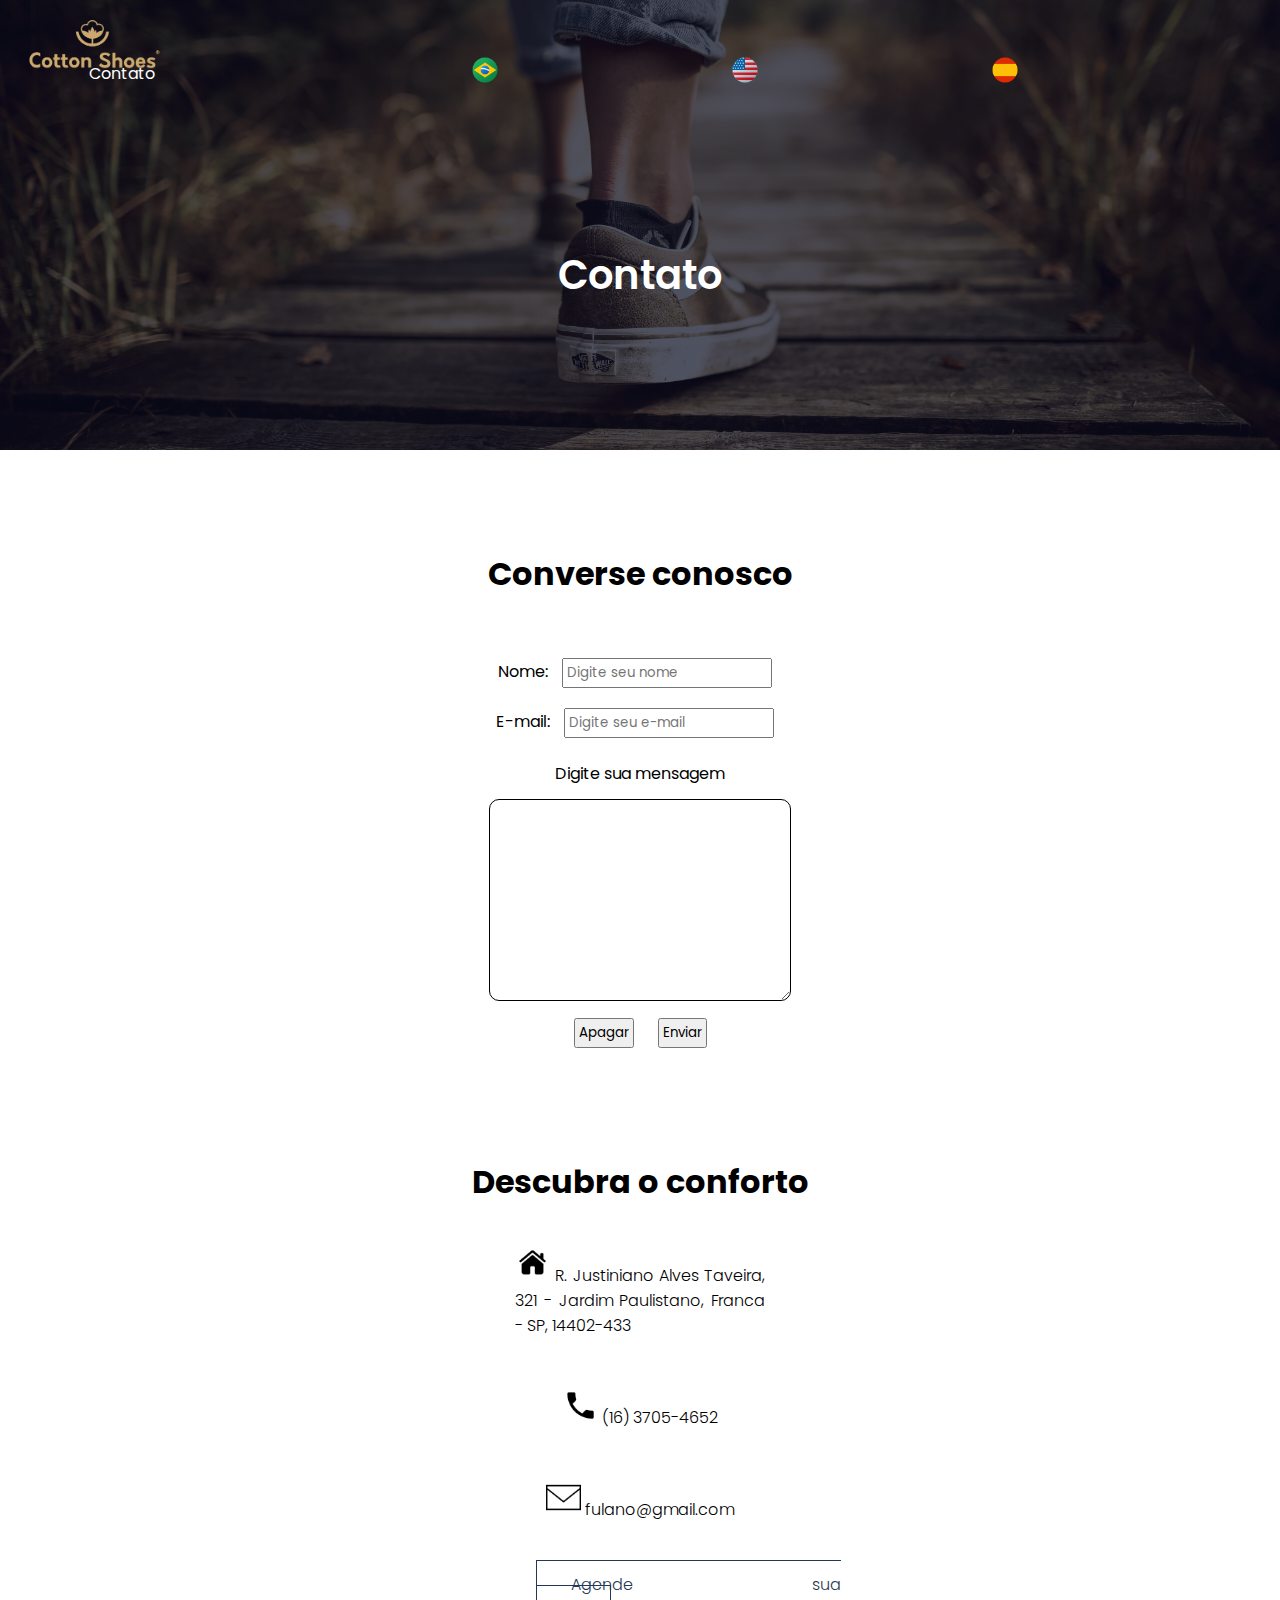
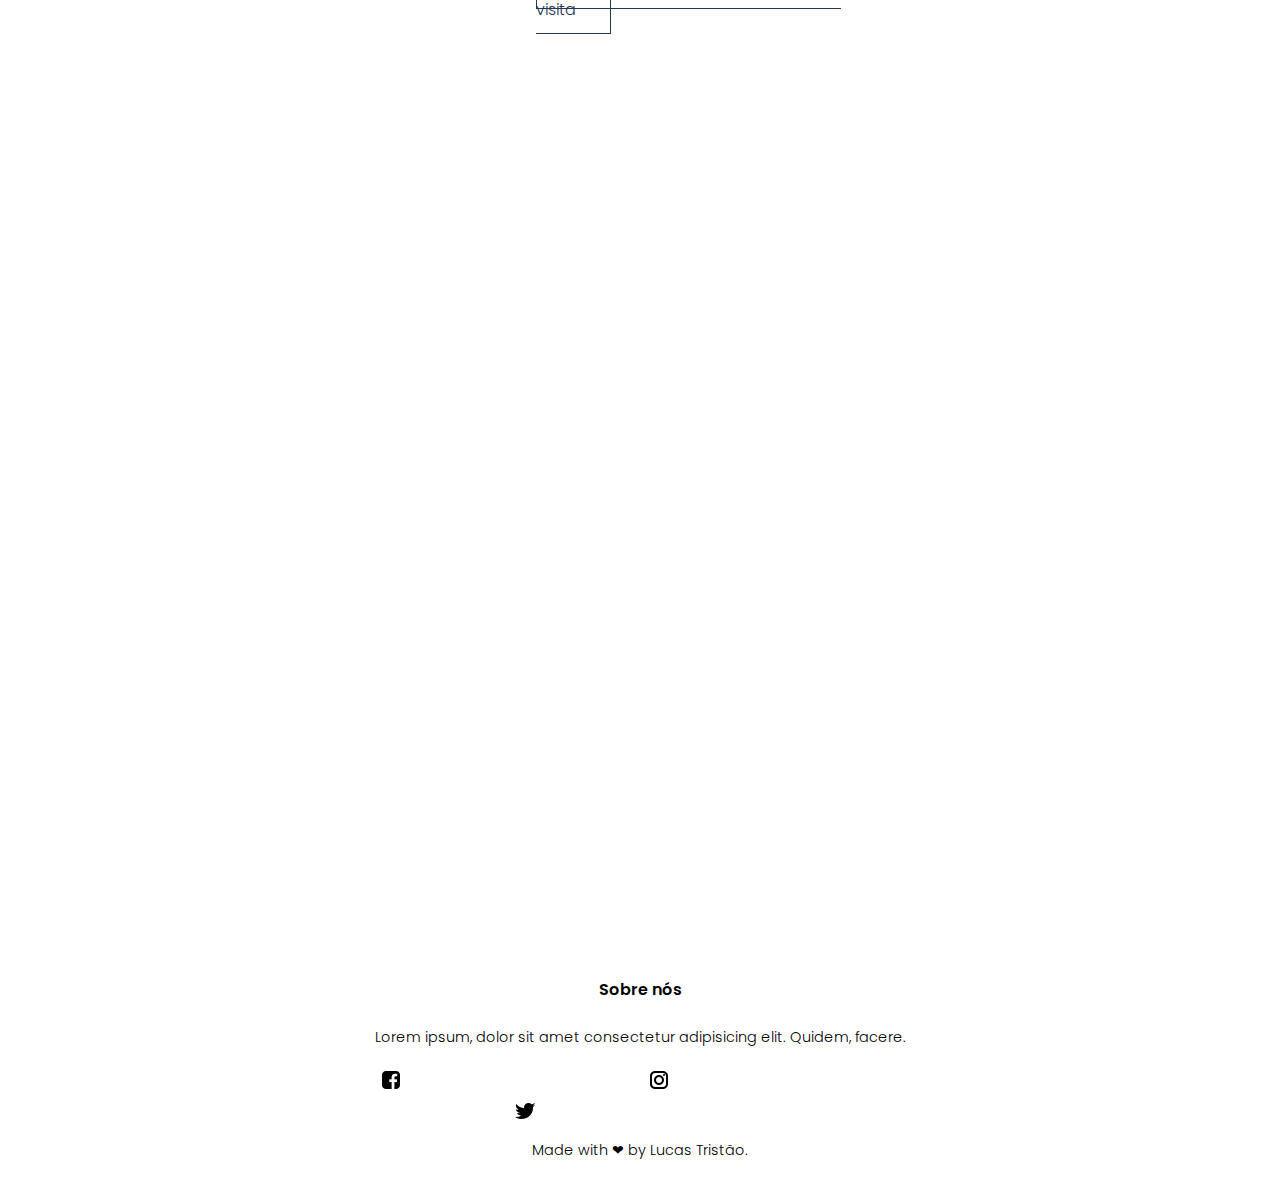
==== contato.html @ f783f7a6 "Cotton-Shoes" ====
<!DOCTYPE html>
<html lang="pt-br">
<head>
    <meta charset="UTF-8">
    <meta http-equiv="X-UA-Compatible" content="IE=edge">
    <meta name="viewport" content="width=device-width, initial-scale=1.0">
    <link rel="shortcut icon" href="imagens/icons8-direitos-autorais-16.png" type="image/x-icon">
    <link rel="stylesheet" href="style.css">
    <link rel="stylesheet" href="stylesobre.css">
    <link rel="stylesheet" href="stylecontato.css">
    <title>Cotton Shoes | Permita-se</title>
</head>
<body>
    <header id="#inicio">
        <section class="header">
            <a href="#"><img class="logo" src="imagens/logo.png" alt="Cotton Shoes"></a>
            <nav>
                <div class="navlinks">
                    <a href="indexpt.html">Início</a>
                    <a href="sobre.html">Sobre</a>
                    <a href="#">Produtos</a>
                    <a href="contato.html">Contato</a>
                    <div id="idiomas">
                        <a href=""><img class="iconesheader" src="imagens/icons8-brazil-48.png" alt="Portuguese"></a>
                        <a href=""><img class="iconesheader" src="imagens/icons8-usa-48.png" alt="English"></a>
                        <a href=""><img class="iconesheader" src="imagens/icons8-spain-48.png" alt="Spanish"></a>
                    </div>
                </div>
                <img class="icons1" src="imagens/icons8-menu-arredondado-32.png" alt="Menu" onclick="showmenu()">
                <div class="navlinkscelular" id="navlinkscelular">
                    <img class="icons" src="imagens/icons8-fechar-janela-32.png" alt="Fechar" onclick="hidemenu()">
                    <a href="indexpt.html">Início</a>
                    <a href="sobre.html">Sobre</a>
                    <a href="#">Produtos</a>
                    <a href="contato.html">Contato</a>
                    <div id="idiomas">
                        <a href=""><img class="iconesheader" src="imagens/icons8-brazil-48.png" alt="Portuguese"></a>
                        <a href=""><img class="iconesheader" src="imagens/icons8-usa-48.png" alt="English"></a>
                        <a href=""><img class="iconesheader" src="imagens/icons8-spain-48.png" alt="Spanish"></a>
                    </div>
                </div>
            </nav>
            <div class="texto">
                <h1>Contato</h1>
            </div>
        </section>
    </header>
        <h1>Converse conosco</h1>
        <form action="mailto:nome@gmail.com" method="post" autocomplete="on" enctype="text/plain">
            <label for="nome">Nome: </label>
                <input type="text" name="nome" id="nome" required size="15" placeholder="Digite seu nome" autocomplete="username"><br>
            <label for="email">E-mail: </label>
                <input type="text" name="email" id="email" required size="15" minlength="5" maxlength="20" placeholder="Digite seu e-mail" autocomplete="email"><br>
            <legend>Digite sua mensagem</legend>
            <textarea name="" id="" cols="20" rows="10" required></textarea><br>
            <input type="reset" value="Apagar">
            <input type="submit" value="Enviar">
        </form>
        <h1>Descubra o conforto</h1>
        <div class="meutexto">
            <div class="flex">
                <p><img src="imagens/icons8-página-inicial-48.png" alt="Endereço"> R. Justiniano Alves Taveira, 321 - Jardim Paulistano, Franca - SP, 14402-433</p>
                <p><img src="imagens/icons8-telefone-48.png" alt="Telefone"> (16) 3705-4652</p>
                <p><img src="imagens/icons8-nova-mensagem-48.png" alt="Email">  fulano@gmail.com</p>
                <p><a class="aa" href="#">Agende sua visita</a></p>
            </div>
        </div>
    <iframe src="https://www.google.com/maps/embed?pb=!1m18!1m12!1m3!1d3736.463418422304!2d-47.36419198507578!3d-20.528211486271605!2m3!1f0!2f0!3f0!3m2!1i1024!2i768!4f13.1!3m3!1m2!1s0x94b0a5fa651d2c5d%3A0x2323a3ef03409ba6!2sCotton%20Shoes!5e0!3m2!1spt-BR!2sbr!4v1681180925534!5m2!1spt-BR!2sbr" width="600" height="450" style="border:0;" allowfullscreen="" loading="lazy" referrerpolicy="no-referrer-when-downgrade"></iframe>
    <section class="footer">
        <h4>Sobre nós</h4>
        <p>Lorem ipsum, dolor sit amet consectetur adipisicing elit. Quidem, facere.</p>
        <nav class="iconfooter">
            <a target="_blank" href="https://www.facebook.com/CottonCalcados/"><img src="imagens/icons8-facebook-24.png" alt="Facebook"></a>
            <a target="_blank" href="https://www.instagram.com/cottonshoes/?hl=pt"><img src="imagens/icons8-instagram-24.png" alt="Instagram"></a>
            <a target="_blank" href=""><img src="imagens/icons8-twitter-24.png" alt="Twitter"></a>
        </nav>
        <p>
            Made with ❤ by Lucas Tristão.
        </p>
    </section>
<script>
    var navlinkscelular = document.getElementById("navlinkscelular")
    function showmenu(){
        navlinkscelular.style.display = "block";
    }
    function hidemenu(){
        navlinkscelular.style.display = "none";
    }
</script>
</body>
</html>
---- style.css ----
@charset "UFT-8";
@import url('https://fonts.googleapis.com/css2?family=Poppins:wght@100;200;300;400;600;700&display=swap');
*{
    margin: 0px;
    padding: 0px;
    font-family: 'Poppins', sans-serif;
}
.header{
    min-height: 100vh;
    width: 100%;
    background-image: linear-gradient(rgba(4,9,30,0.7),rgba(4,9,30,0.7)), url(imagens/pexels-robert-jeffrey-bonto-9218066.jpg);
    background-position: center;
    background-repeat: no-repeat;
    background-size: cover;
    position: relative;
}
#idiomas{
    display: flex;
    flex-direction: row;
}
.iconesheader{
    width: 30px;
}
.logo{
    position: absolute;
    padding: 20px;
    width: 200px;
}
.icons{
    display: none;
}
.icons1{
    display: none;
}
.navlinks{
    display: flex;
    flex-direction: row;
    justify-content: flex-end;
    align-items: center;
    gap: 85px;
    margin-right: 30px;
}
.navlinks a{
    margin-top: 30px;
    text-decoration: none;
    color: white;
}
.navlinks a::after{
    content: "";
    width: 0%;
    height: 2px;
    background-color: #243754;
    display: block;
    margin: auto;
    transition: 0.5s;
}
.navlinks a:hover::after{
    width: 100%;
}
.navlinkscelular a{
    display: none;
}
.texto{
    position: absolute;
    top: 50%;
    left: 50%;
    translate: -50% -50%;
    color: white;
    text-align: center;
}
.texto h1{
    font-size: 4em;
    font-weight: bolder;
}
.texto a{
    position: relative;
    top: 50px;
    border: 1px solid white;
    text-decoration: none;
    color: white;
    padding: 12px 34px;
    background: transparent;
    transition: 0.5s;
}
.texto a:hover{
    background-color: #243754;
}
.main{
    width: 80%;
    margin: auto;
    text-align: center;
    padding-top: 100px;
}
.main h1{
    font-size: 2em;
    font-weight: 600;
}
.main p{    
    font-weight: 300;
    padding: 20px;
}
.container{
    display: flex;
    margin-top: 5%;
    flex-direction: row;
    justify-content: space-evenly;
    gap: 40px;
    text-align: justify;
}
.bloco1{
    border-radius: 10px;
    margin-bottom: 5%;
    padding: 20px 12px;
    background-color: rgb(210, 202, 165);
    box-sizing: border-box;
    transition: 0.5s;
}
.bloco2{
    border-radius: 10px;
    margin-bottom: 5%;
    padding: 20px 12px;
    background-color: rgb(64, 116, 140);
    box-sizing: border-box;
    transition: 0.5s;
}
.bloco3{
    border-radius: 10px;
    margin-bottom: 5%;
    padding: 20px 12px;
    background-color: rgb(160, 180, 189);
    box-sizing: border-box;
    transition: 0.5s;
}
h3{
    margin: 10px 0;
    text-align: center;
    font-weight: 200;
    color: white; 
}
.bloco1:hover, .bloco2:hover, .bloco3:hover{
    translate: -2px 2px;
    box-shadow: 0px 0px 20px rgb(0, 0, 0, 0.2);
}
p > img{
    width: 350px;
}
.sozinho{
    width: 350px;
}
.linkmais a{
    position: relative;
    border: 1px solid #243754;
    text-decoration: none;
    color: #243754;
    padding: 12px 34px;
    background: transparent;
    transition: 0.5s;
}
.linkmais a:hover{
    background-color: #243754;
    color: white;
}
.cta{
    margin: 100px auto;
    width: 80%;
    background-image: linear-gradient(rgba(4,9,30,0.7),rgba(4,9,30,0.7)), url(imagens/pexels-fauxels-3184660.jpg);
    background-position: center;
    background-repeat: no-repeat;
    background-size: cover;
    position: relative;
    border-radius: 10px;
    text-align: center;
    padding: 100px 0;
}
.cta h1{
    color: white;
    font-size: 2.5em;
    font-weight: bolder;
    margin-bottom: 40px;
    padding: 0px;
}
.cta a{
    position: relative;
    border: 1px solid white;
    text-decoration: none;
    color: white;
    padding: 12px 34px;
    background: transparent;
    transition: 0.5s;
}
.cta a:hover{
    background-color: #243754;
}
.footer{
    position: absolute;
    left: 50%;
    translate: -50%;
    text-align: center;
    padding: 30px;
    font-weight: 300;
}
.footer p{
    font-size: 0.9em;
}
.footer h4{
    margin-top: 25px;
    margin-bottom: 25px;
    font-weight: 600;
}
.iconfooter{
    margin-top: 20px;
    margin-bottom: 10px;
}
.iconfooter > a{
    padding: 5px
}
.coluna h3{
    color: black;
}
.bloco1 img{
    width: 350px;
}
.bloco2 img{
    width: 350px;
}
.bloco3 img{
    width: 350px;
}
@media(max-width: 900px){
    .logo{
        width: 170px;
    }
    .texto{
        font-size: 0.9em;
    }
    .texto h1{
        font-size: 3.3em;
        width: 330px;
        margin: auto    ;
    }
    .navlinkscelular a{
        margin-top: 30px;
        text-decoration: none;
        color: white;
    }
    .navlinkscelular a::after{
        content: "";
        width: 0%;
        height: 2px;
        background-color: #243754;
        display: block;
        margin: auto;
        transition: 0.5s;
    }
    .navlinkscelular a:hover::after{
        width: 100%;
    }
    .navlinks{
        display: none;
    }
    .navlinkscelular a{
        display: block;
        padding: 13px 5px;
    }
    .navlinkscelular{
        display: block;
        position: absolute;
        background-color: #243754;
        height: 96.2vh;
        width: 125px;
        padding: 15px;
        top: 0px;
        right: 0px;
        text-align: center;
        z-index: 2;
        transition: 1s;
    }
    .navlinkscelular a::after{
        content: "";
        width: 0%;
        height: 2px;
        background-color: white;
        display: block;
        margin: auto;
        transition: 0.5s;
    }
    .navlinks1celular a:hover::after{
        width: 100%;
    }
    .navlinks1celular .icons{
        display: block;
        position: absolute;
        top: -2px;
        right: 195px;
        padding-top: 10px;
    }
    .icons{
        display: block;
        position: absolute;
        top: 8px;
        left: 3px;
    }
    .icons1{
        display: block;
        position: absolute;
        top: 8px;
        left: 8px;
    }
    .logo{
        left: 50%;
        translate: -50%;
    }
}
@media(max-width: 1325px){
    .container{
        flex-direction: column;
        display: block;
        margin: auto;
    }
    .bloco1 img{
        margin-left: -26.8px;
        width: 450px;
        display: block;
        margin: auto;
    }
    .bloco2 img{
        margin-left: -26.8px;
        width: 450px;
        display: block;
        margin: auto;
    }
    .bloco3 img{
        margin-left: -26.8px;
        width: 450px;
        display: block;
        margin: auto;
    }
}
@media(max-width: 700px){
    .container{
        flex-direction: column;
        display: block;
        margin: auto;
    }
    .bloco1 img{
        margin-left: -26.8px;
        width: 240px;
        display: block;
        margin: auto;
    }
    .bloco2 img{
        margin-left: -26.8px;
        width: 240px;
        display: block;
        margin: auto;
    }
    .bloco3 img{
        margin-left: -26.8px;
        width: 240px;
        display: block;
        margin: auto;
    }
}
@media(max-width: 350px){
    .container{
        flex-direction: column;
        display: block;
        margin: auto;
    }
    .bloco1 img{
        margin-left: -26.8px;
        width: 150px;
        display: block;
        margin: auto;
    }
    .bloco2 img{
        margin-left: -26.8px;
        width: 150px;
        display: block;
        margin: auto;
    }
    .bloco3 img{
        margin-left: -26.8px;
        width: 150px;
        display: block;
        margin: auto;
    }
}
@media(max-width: 900px){
    .cta h1{
        font-size: 1.5em;
    }
}
@media(max-width: 900px){
    .cta h1{
        font-size: 1.5em;
    }
}
@media(max-width: 300px){
    .logo{
        width: 120px;
    }
    .texto h1{
        font-size: 2em;
    }
    .texto p{
        font-size: 0.8em;
        margin: auto;
        width: 200px;
    }
}
@media(max-width: 240px){
    .bloco1 img{
        width: 120px;
    }
    .bloco2 img{
        width: 120px;
    }
    .bloco3 img{
        width: 120px;
    }
}
---- stylesobre.css ----
.header{
    min-height: 50vh;
    width: 100%;
    background-image: linear-gradient(rgba(4,9,30,0.7),rgba(4,9,30,0.7)), url(imagens/pexels-photo-631986.jpeg);
    background-position: center;
    background-repeat: no-repeat;
    background-size: cover;
    position: relative;
}
.texto{
    color: black;
    text-align: justify;
    position: absolute;
    top: 600px;
}
.meutexto a{
    position: relative;
    border: 1px solid #243754;
    text-decoration: none;
    color: #243754;
    padding: 12px 34px;
    background: transparent;
    transition: 0.5s;
}
.meutexto a:hover{
    background-color: #243754;
    color: white;
}
.texto{
    position: absolute;
    top: 50%;
    left: 50%;
    translate: -50% -50%;
    color: white;
    text-align: center;
}
.texto h1{
    font-size: 2.5em;
    font-weight: 600;
}
.meutexto{
    text-align: justify;
    font-size: 1em;
    font-weight: 300;
}
.meutexto h1{
    font-size: 2em;
    font-weight: 600;
    margin-bottom: 20px;
}
.meutexto p{
    margin-top: 40px;
}
.tamanho{
    margin: 200px;
    width: 600px;
}
.tamanho img{
    width: 500px;
    height: 450px;
    border-radius: 5px;
    position: absolute;
    top: 500px;
    left: 840px;
    margin-right: 200px;
    box-shadow: 0px 0px 20px rgba(0, 0, 0, 0.2);
    transition: 0.5s;
}
@media(max-width: 1350px){
    .logo{
        width: 150px;
    }
    .meutexto{  
        text-align: justify;
        font-size: 0.9em;
        width: 250px;
    }
    .meutexto h1{
        width: 250px;
        font-size: 2em;
        text-align: center;
    }
    .tamanho{
        padding: 100px 50px 100px 50px;
        width: 260px;
        margin: auto;
    }
    .tamanho img{
        width: 300px;
        height: 250px;
        left: 50%;
        translate: -50%;
        transition: 0.5s;
    }
    .meutexto a{
        left: 16%;
    }
    .imagem{
        position: absolute;
        top: 67.6%;
        left: 50%;
    }
    .footer{
        margin-top: 300px;
    }
}
@media(max-width: 340px){
        .logo{
            width: 140px;
        }
        .meutexto{  
            text-align: justify;
            font-size: 0.9em;
            width: 210px;
        }
        .meutexto h1{
            width: 250px;
            font-size: 2em;
            text-align: left;
        }
        .tamanho{
            padding: 100px 25px 100px 60px;
            width: 260px;
            margin: auto;
            text-align: center;
        }
        .tamanho img{
            width: 300px;
            height: 250px;
            left: 50%;
            translate: -50%;
            transition: 0.5s;
        }
        .meutexto a{
            left: 8%;
        }
        .imagem{
            position: absolute;
            top: 80%;
            left: 50%;
        }
        .footer{
            margin-top: 300px;   
        }
}
@media(max-width: 320px){
    .logo{
        width: 140px;
    }
    .meutexto{  
        text-align: justify;
        font-size: 0.9em;
        width: 200px;
        margin-left: -30px;
    }
    .meutexto h1{
        width: 250px;
        font-size: 2em;
        text-align: left;
    }
    .tamanho{
        padding: 100px 25px 100px 75px;
        width: 260px;
        margin: auto;
        text-align: center;
    }
    .tamanho img{
        width: 220px;
        height: 170px;
        left: 50%;
        translate: -50%;
        transition: 0.5s;
    }
    .meutexto a{
        left: 8%;
    }
    .imagem{
        position: absolute;
        top: 84.5%;
        left: 50%;
    }
    .footer{
        margin-top: 300px;   
    }
}
@media(max-width: 295px){
    .logo{
        width: 140px;
    }
    .meutexto{  
        text-align: justify;
        font-size: 0.9em;
        width: 200px;
        margin-left: -30px;
    }
    .meutexto h1{
        width: 250px;
        font-size: 2em;
        text-align: left;
    }
    .tamanho{
        padding: 100px 25px 100px 70px;
        width: 260px;
        margin: auto;
        text-align: center;
    }
    .tamanho img{
        width: 220px;
        height: 170px;
        left: 50%;
        translate: -50%;
        transition: 0.5s;
    }
    .meutexto a{
        left: 8%;
    }
    .imagem{
        position: absolute;
        top: 84.5%;
        left: 50%;
    }
    .footer{
        margin-top: 300px;   
    }
}
@media(max-width: 285px){
    .logo{
        width: 140px;
    }
    .meutexto{  
        text-align: justify;
        font-size: 0.9em;
        width: 200px;
        margin-left: -30px;
    }
    .meutexto h1{
        width: 250px;
        font-size: 2em;
        text-align: left;
    }
    .tamanho{
        padding: 100px 25px 100px 67px;
        width: 260px;
        margin: auto;
        text-align: center;
    }
    .tamanho img{
        width: 220px;
        height: 170px;
        left: 50%;
        translate: -50%;
        transition: 0.5s;
    }
    .meutexto a{
        left: 8%;
    }
    .imagem{
        position: absolute;
        top: 84.5%;
        left: 50%;
    }
    .footer{
        margin-top: 300px;   
    }
}
@media(max-width: 275px){
    .logo{
        width: 140px;
    }
    .meutexto{  
        text-align: justify;
        font-size: 0.9em;
        width: 200px;
        margin-left: -30px;
    }
    .meutexto h1{
        width: 250px;
        font-size: 2em;
        text-align: left;
    }
    .tamanho{
        padding: 100px 25px 100px 60px;
        width: 260px;
        margin: auto;
        text-align: center;
    }
    .tamanho img{
        width: 220px;
        height: 170px;
        left: 50%;
        translate: -50%;
        transition: 0.5s;
    }
    .meutexto a{
        left: 6%;
    }
    .imagem{
        position: absolute;
        top: 84.5%;
        left: 50%;
    }
    .footer{
        margin-top: 300px;   
    }
}
---- stylecontato.css ----
.header{
    min-height: 50vh;
    width: 100%;
    background-image: linear-gradient(rgba(4,9,30,0.7),rgba(4,9,30,0.7)), url(imagens/pexels-photo-631986.jpeg);
    background-position: center;
    background-repeat: no-repeat;
    background-size: cover;
    position: relative;
}
.texto{
    color: black;
    text-align: justify;
    position: absolute;
    top: 800px;
}
.meutexto a{
    border: 1px solid #243754;
    text-decoration: none;
    color: #243754;
    padding: 12px 34px;
    background: transparent;
    transition: 0.5s;
}
.meutexto a:hover{
    background-color: #243754;
    color: white;
}
.flex p img{
    width: 35px;
}
.texto{
    position: absolute;
    top: 50%;
    left: 50%;
    translate: -50% -50%;
    color: white;
    text-align: center;
}
.texto h1{
    font-size: 2.5em;
    font-weight: 600;
}
h1{
    font-size: 2em;
    text-align: center;
    margin-top: 100px;
}
form{
    margin: auto;
    text-align: center;
    margin: 50px;
}
form input, legend{
    padding: 3px;
    margin: 10px;
}
.meutexto{
    font-size: 1em;
    font-weight: 300;
}
.flex{
    display: flex;
    flex-direction: column;
    align-items: center;
    justify-content: center;
    gap: 10px;
    margin: auto;
}
.meutexto h1{
    font-size: 2em;
    font-weight: 600;
    margin-bottom: 20px;
}
textarea{
    width: 40%;
    border-radius: 10px;
    border: 1px solid black;
}
iframe{
    width: 80%;
    display: block;
    margin: auto;
    border-radius: 5px;
    padding-bottom: 100px;
    padding-top: 50px;
}
@media(max-width: 1350px){
    .logo{
        width: 150px;
    }
    .meutexto h1{
        width: 250px;
        font-size: 2em;
        text-align: center;
    }
    .meutexto{
        margin: auto;
    }
    textarea{
        width: 300px;
    }
    a{
        margin-right: 230px;
    }
}
@media(max-width: 340px){
        .logo{
            width: 140px;
        }
        .meutexto h1{
            width: 250px;
            font-size: 2em;
            text-align: left;
        }
        .meutexto{
            margin: auto;
        }
        a{
            margin-left: 30px;
        }
}
@media(max-width: 380px){
    .logo{
        width: 140px;
    }
    .meutexto{ 
        font-size: 0.9em;
        width: 200px;
        margin-left: -30px;
    }
    .meutexto h1{
        width: 250px;
        font-size: 2em;
        text-align: left;
    }
    .meutexto{
        margin: auto;
    }
    input{
        width: 115px;
    }
    textarea{
        width: 150px;
    }
    a{
        margin-right: 200px;
    }
}
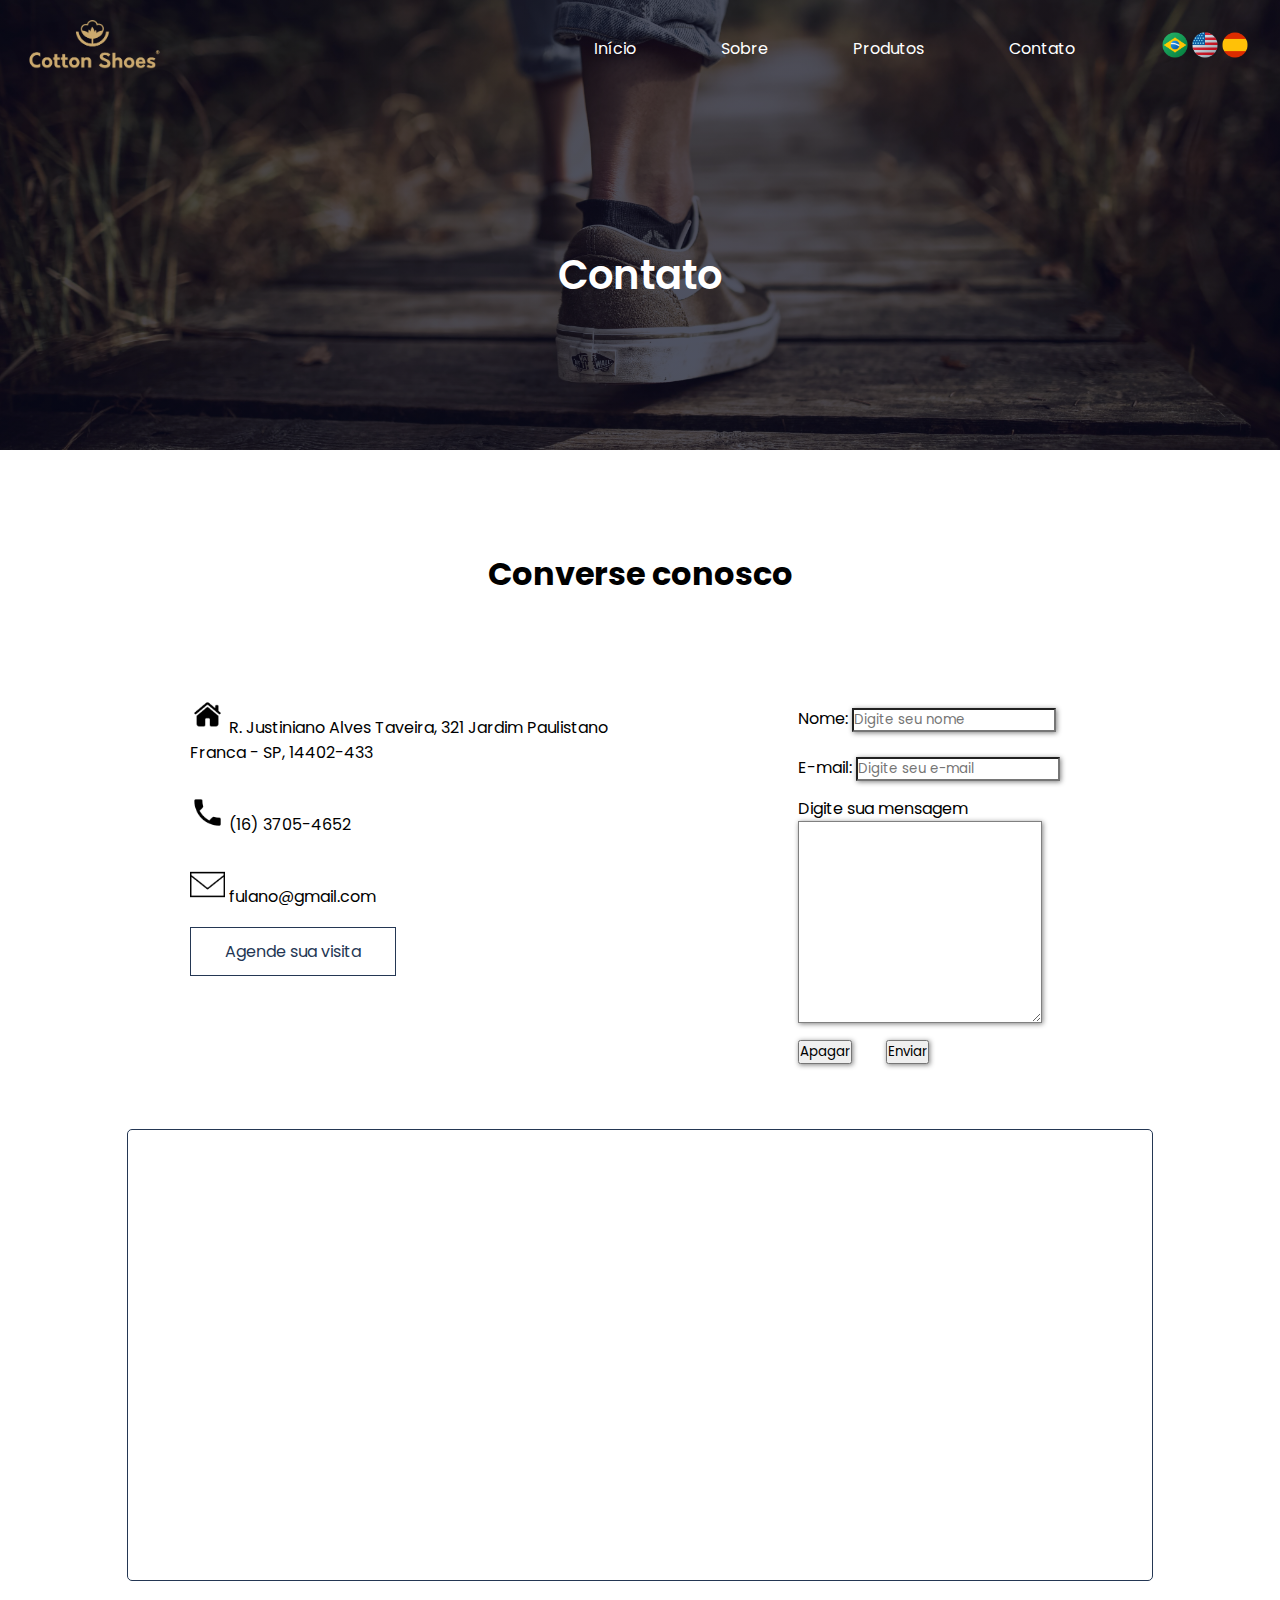
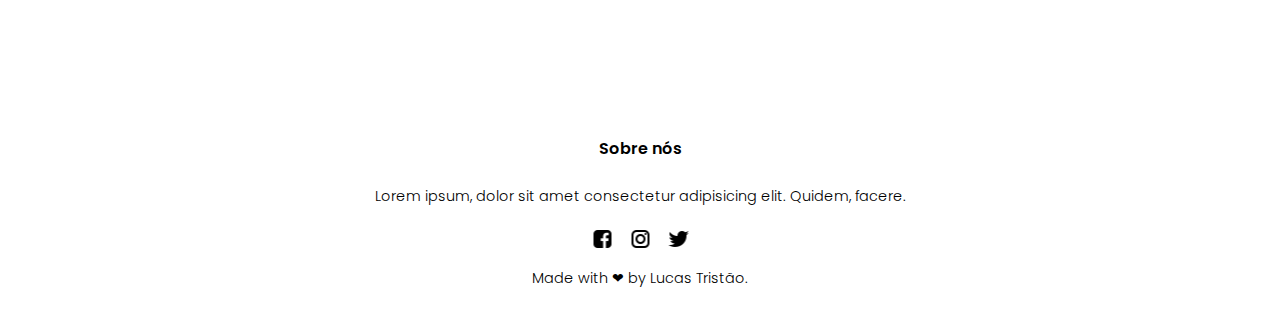
==== commit 4b9eb17d: "Cotton Shoes" ====
--- a/contato.html
+++ b/contato.html
@@ -40,32 +40,35 @@
                     </div>
                 </div>
             </nav>
-            <div class="texto">
-                <h1>Contato</h1>
-            </div>
-        </section>
-    </header>
-        <h1>Converse conosco</h1>
-        <form action="mailto:nome@gmail.com" method="post" autocomplete="on" enctype="text/plain">
-            <label for="nome">Nome: </label>
-                <input type="text" name="nome" id="nome" required size="15" placeholder="Digite seu nome" autocomplete="username"><br>
-            <label for="email">E-mail: </label>
-                <input type="text" name="email" id="email" required size="15" minlength="5" maxlength="20" placeholder="Digite seu e-mail" autocomplete="email"><br>
-            <legend>Digite sua mensagem</legend>
-            <textarea name="" id="" cols="20" rows="10" required></textarea><br>
-            <input type="reset" value="Apagar">
-            <input type="submit" value="Enviar">
-        </form>
-        <h1>Descubra o conforto</h1>
-        <div class="meutexto">
-            <div class="flex">
-                <p><img src="imagens/icons8-página-inicial-48.png" alt="Endereço"> R. Justiniano Alves Taveira, 321 - Jardim Paulistano, Franca - SP, 14402-433</p>
-                <p><img src="imagens/icons8-telefone-48.png" alt="Telefone"> (16) 3705-4652</p>
-                <p><img src="imagens/icons8-nova-mensagem-48.png" alt="Email">  fulano@gmail.com</p>
-                <p><a class="aa" href="#">Agende sua visita</a></p>
-            </div>
-        </div>
-    <iframe src="https://www.google.com/maps/embed?pb=!1m18!1m12!1m3!1d3736.463418422304!2d-47.36419198507578!3d-20.528211486271605!2m3!1f0!2f0!3f0!3m2!1i1024!2i768!4f13.1!3m3!1m2!1s0x94b0a5fa651d2c5d%3A0x2323a3ef03409ba6!2sCotton%20Shoes!5e0!3m2!1spt-BR!2sbr!4v1681180925534!5m2!1spt-BR!2sbr" width="600" height="450" style="border:0;" allowfullscreen="" loading="lazy" referrerpolicy="no-referrer-when-downgrade"></iframe>
+            <main>
+                <div class="texto">
+                    <h1>Contato</h1>
+                </div>
+                        </section>
+                    </header>
+                        <h1>Converse conosco</h1>
+                        <section>
+                <div class="toma">
+                    <div class="flex">
+                        <p><img src="imagens/icons8-página-inicial-48.png" alt="Endereço"> R. Justiniano Alves Taveira, 321 Jardim Paulistano <br>Franca - SP, 14402-433</p>
+                        <p><img src="imagens/icons8-telefone-48.png" alt="Telefone"> (16) 3705-4652</p>
+                        <p><img src="imagens/icons8-nova-mensagem-48.png" alt="Email">  fulano@gmail.com</p>
+                        <p><a class="aa" href="#">Agende sua visita</a></p>
+                    </div>
+                    <form action="mailto:nome@gmail.com" method="post" autocomplete="on" enctype="text/plain">
+                        <label for="nome">Nome: </label>
+                            <input type="text" name="nome" id="nome" required size="15" placeholder="Digite seu nome" autocomplete="username"><br>
+                        <label for="email">E-mail: </label>
+                            <input type="text" name="email" id="email" required size="15" minlength="5" maxlength="20" placeholder="Digite seu e-mail" autocomplete="email"><br>
+                        <legend>Digite sua mensagem</legend>
+                        <textarea name="" id="" cols="20" rows="10" required></textarea><br>
+                        <input class="ab" type="reset" value="Apagar">
+                        <input class="ab" type="submit" value="Enviar">
+                    </form>
+                </div>
+                        </section>
+                        <iframe src="https://www.google.com/maps/embed?pb=!1m18!1m12!1m3!1d3736.463418422304!2d-47.36419198507578!3d-20.528211486271605!2m3!1f0!2f0!3f0!3m2!1i1024!2i768!4f13.1!3m3!1m2!1s0x94b0a5fa651d2c5d%3A0x2323a3ef03409ba6!2sCotton%20Shoes!5e0!3m2!1spt-BR!2sbr!4v1681180925534!5m2!1spt-BR!2sbr" width="600" height="450" style="border:1;" allowfullscreen="" loading="lazy" referrerpolicy="no-referrer-when-downgrade"></iframe>
+            </main>
     <section class="footer">
         <h4>Sobre nós</h4>
         <p>Lorem ipsum, dolor sit amet consectetur adipisicing elit. Quidem, facere.</p>
--- a/stylecontato.css
+++ b/stylecontato.css
@@ -11,9 +11,46 @@
     color: black;
     text-align: justify;
     position: absolute;
-    top: 800px;
+    top: 600px;
 }
-.meutexto a{
+.flex{
+    display: flex;
+    flex-direction: column;
+    gap: 30px;
+}
+.toma{
+    display: flex;
+    flex-direction: row;
+    justify-content: space-evenly;
+    margin-top: 100px;
+    margin-bottom: 50px;
+    background-image: -moz-linear-gradient(to bottom, white, rgb(255, 240, 213) 80%, white);
+}
+h1{
+    text-align: center;
+    margin-top: 100px;
+}
+input{
+    margin: 10px 30px 15px 0px;
+    box-shadow: 1px 1px 5px grey;
+}
+textarea{
+    border: 1px solid grey;
+    box-shadow: 1px 1px 5px grey;
+}
+.flex img{
+    width: 35px;
+}
+iframe{
+    display: block;
+    margin: auto;
+    width: 80%;
+    border-radius: 5px;
+    border: 1px solid #243754;
+    margin-bottom: 100px;
+}
+.flex a{
+    position: relative;
     border: 1px solid #243754;
     text-decoration: none;
     color: #243754;
@@ -21,12 +58,9 @@
     background: transparent;
     transition: 0.5s;
 }
-.meutexto a:hover{
+a:hover{
     background-color: #243754;
     color: white;
-}
-.flex p img{
-    width: 35px;
 }
 .texto{
     position: absolute;
@@ -40,109 +74,53 @@
     font-size: 2.5em;
     font-weight: 600;
 }
-h1{
-    font-size: 2em;
-    text-align: center;
-    margin-top: 100px;
-}
-form{
-    margin: auto;
-    text-align: center;
-    margin: 50px;
-}
-form input, legend{
-    padding: 3px;
-    margin: 10px;
-}
 .meutexto{
+    text-align: justify;
     font-size: 1em;
     font-weight: 300;
-}
-.flex{
-    display: flex;
-    flex-direction: column;
-    align-items: center;
-    justify-content: center;
-    gap: 10px;
-    margin: auto;
 }
 .meutexto h1{
     font-size: 2em;
     font-weight: 600;
     margin-bottom: 20px;
 }
-textarea{
-    width: 40%;
-    border-radius: 10px;
-    border: 1px solid black;
+.meutexto p{
+    margin-top: 40px;
 }
-iframe{
-    width: 80%;
-    display: block;
-    margin: auto;
+.tamanho{
+    margin: 200px;
+    width: 600px;
+}
+.tamanho img{
+    width: 500px;
+    height: 450px;
     border-radius: 5px;
-    padding-bottom: 100px;
-    padding-top: 50px;
+    position: absolute;
+    top: 500px;
+    left: 840px;
+    margin-right: 200px;
+    box-shadow: 0px 0px 20px rgba(0, 0, 0, 0.2);
+    transition: 0.5s;
 }
 @media(max-width: 1350px){
-    .logo{
-        width: 150px;
+    .footer{
+        margin: 0px;
     }
-    .meutexto h1{
-        width: 250px;
-        font-size: 2em;
+}
+@media(max-width: 700px){
+    .toma{
+        display: block;
+        margin: auto;
         text-align: center;
     }
-    .meutexto{
-        margin: auto;
+    .flex{
+        margin-top: 50px;
+        justify-content: flex-start;
+        align-items: center;
+        margin-bottom: 50px;
+        text-align: justify;
     }
-    textarea{
-        width: 300px;
-    }
-    a{
-        margin-right: 230px;
-    }
-}
-@media(max-width: 340px){
-        .logo{
-            width: 140px;
-        }
-        .meutexto h1{
-            width: 250px;
-            font-size: 2em;
-            text-align: left;
-        }
-        .meutexto{
-            margin: auto;
-        }
-        a{
-            margin-left: 30px;
-        }
-}
-@media(max-width: 380px){
-    .logo{
-        width: 140px;
-    }
-    .meutexto{ 
-        font-size: 0.9em;
-        width: 200px;
-        margin-left: -30px;
-    }
-    .meutexto h1{
-        width: 250px;
-        font-size: 2em;
-        text-align: left;
-    }
-    .meutexto{
-        margin: auto;
-    }
-    input{
-        width: 115px;
-    }
-    textarea{
-        width: 150px;
-    }
-    a{
-        margin-right: 200px;
+    form{
+        padding-bottom: 50px;
     }
 }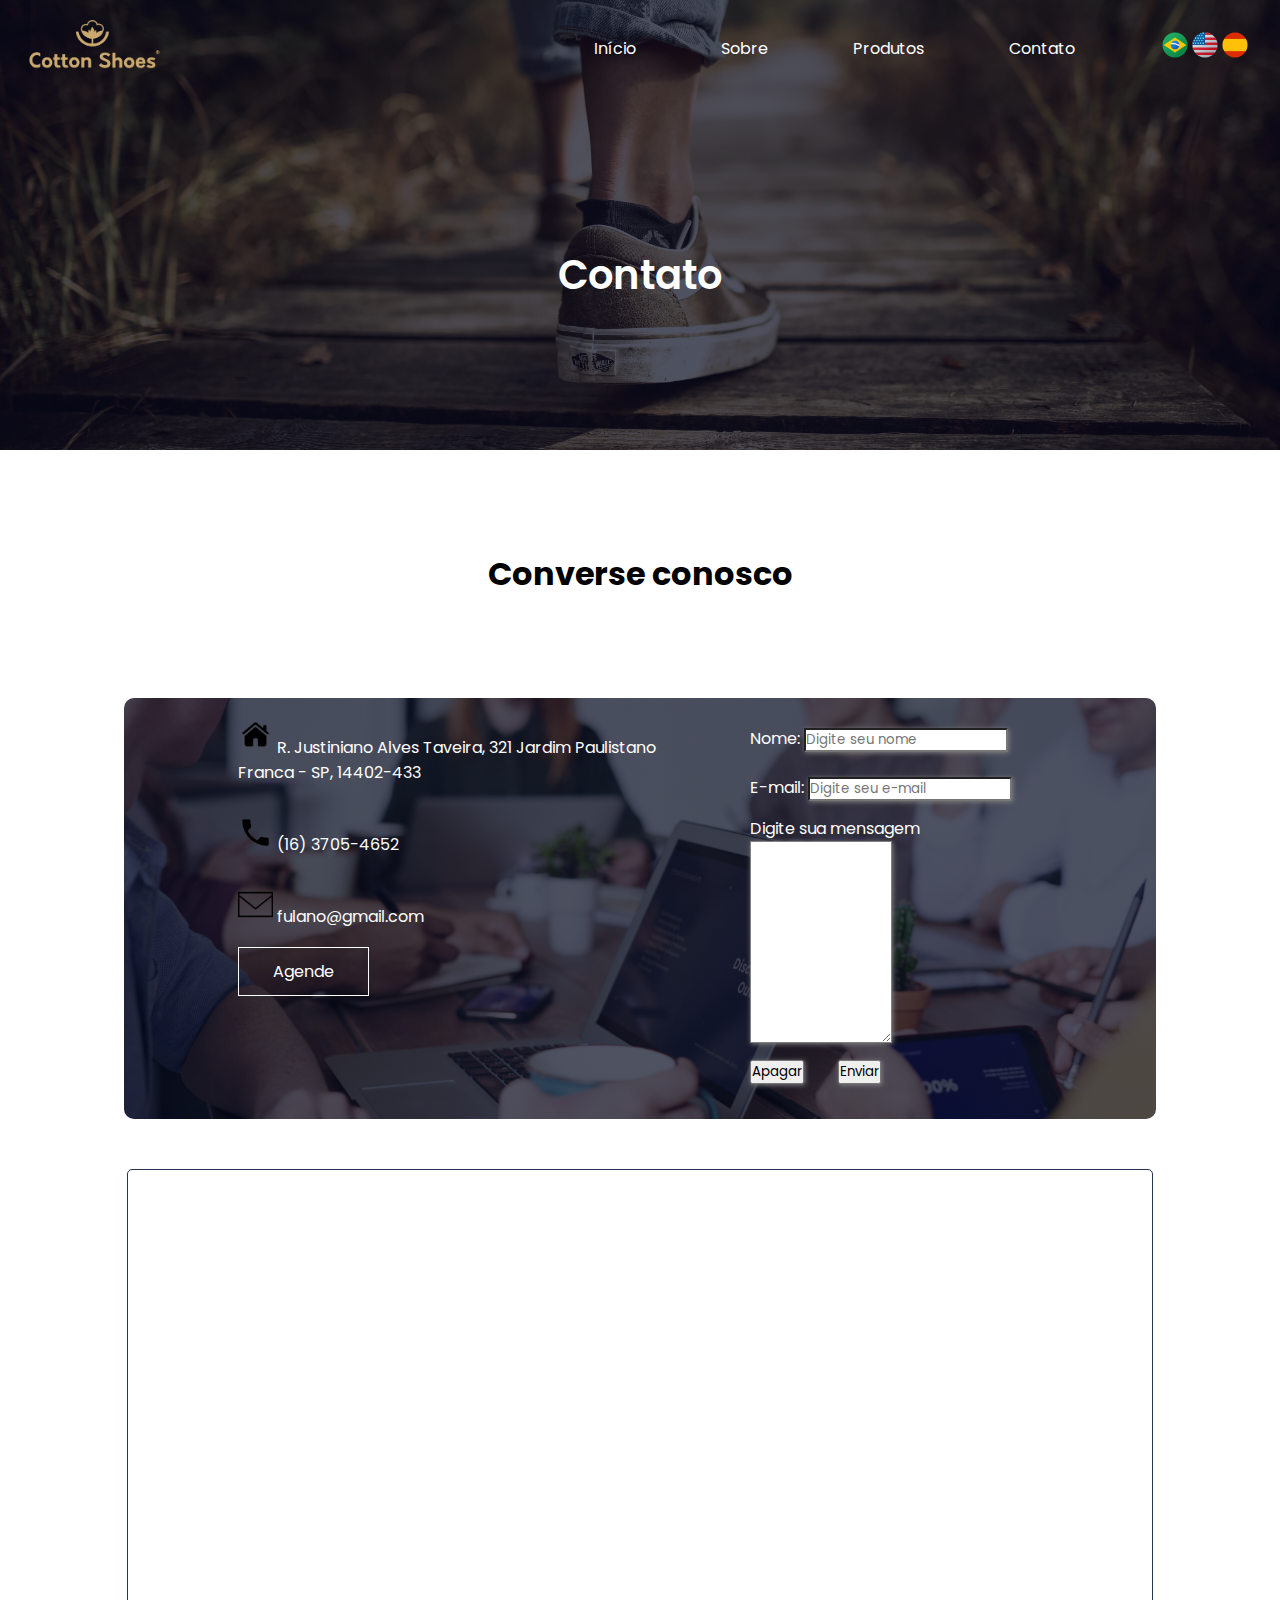
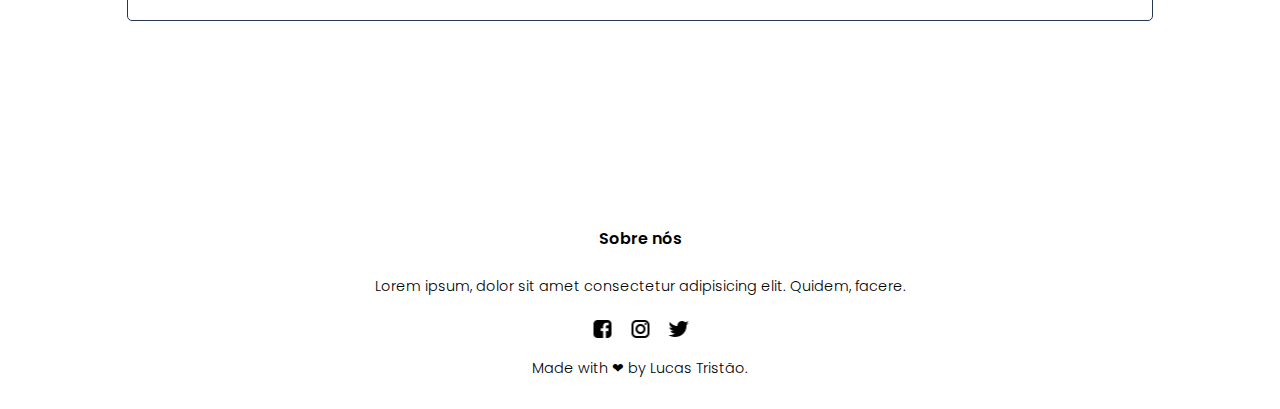
==== commit f5a6acc2: "Cotton Shoes" ====
--- a/contato.html
+++ b/contato.html
@@ -53,7 +53,7 @@
                         <p><img src="imagens/icons8-página-inicial-48.png" alt="Endereço"> R. Justiniano Alves Taveira, 321 Jardim Paulistano <br>Franca - SP, 14402-433</p>
                         <p><img src="imagens/icons8-telefone-48.png" alt="Telefone"> (16) 3705-4652</p>
                         <p><img src="imagens/icons8-nova-mensagem-48.png" alt="Email">  fulano@gmail.com</p>
-                        <p><a class="aa" href="#">Agende sua visita</a></p>
+                        <p><a class="aa" href="#">Agende</a></p>
                     </div>
                     <form action="mailto:nome@gmail.com" method="post" autocomplete="on" enctype="text/plain">
                         <label for="nome">Nome: </label>
@@ -61,7 +61,7 @@
                         <label for="email">E-mail: </label>
                             <input type="text" name="email" id="email" required size="15" minlength="5" maxlength="20" placeholder="Digite seu e-mail" autocomplete="email"><br>
                         <legend>Digite sua mensagem</legend>
-                        <textarea name="" id="" cols="20" rows="10" required></textarea><br>
+                        <textarea name="" id="" cols="11" rows="10" required></textarea><br>
                         <input class="ab" type="reset" value="Apagar">
                         <input class="ab" type="submit" value="Enviar">
                     </form>
--- a/stylecontato.css
+++ b/stylecontato.css
@@ -22,9 +22,19 @@
     display: flex;
     flex-direction: row;
     justify-content: space-evenly;
+    margin-right: auto;
+    margin-left: auto;
     margin-top: 100px;
     margin-bottom: 50px;
-    background-image: -moz-linear-gradient(to bottom, white, rgb(255, 240, 213) 80%, white);
+    background-image: linear-gradient(rgba(4,9,30,0.7),rgba(4,9,30,0.7)), url(imagens/pexels-fauxels-3184660.jpg);
+    background-position: center;
+    background-repeat: no-repeat;
+    background-size: cover;
+    position: relative;
+    padding: 20px;
+    border-radius: 10px;
+    width: 77.5%;
+    color: white;
 }
 h1{
     text-align: center;
@@ -48,12 +58,13 @@
     border-radius: 5px;
     border: 1px solid #243754;
     margin-bottom: 100px;
+    margin-top: 50px;
 }
 .flex a{
     position: relative;
-    border: 1px solid #243754;
+    border: 1px solid white;
     text-decoration: none;
-    color: #243754;
+    color: white;
     padding: 12px 34px;
     background: transparent;
     transition: 0.5s;
@@ -104,14 +115,19 @@
 }
 @media(max-width: 1350px){
     .footer{
-        margin: 0px;
+        margin-bottom: 0px;
+        margin-top: 50px;
     }
+
 }
 @media(max-width: 700px){
     .toma{
         display: block;
         margin: auto;
         text-align: center;
+    }
+    h1{
+        margin-bottom: 50px;
     }
     .flex{
         margin-top: 50px;
@@ -121,6 +137,13 @@
         text-align: justify;
     }
     form{
+        margin-top: 50px;
         padding-bottom: 50px;
     }
+    .footer{
+        margin-top: 50px;
+    }
+    iframe{
+        margin-top: 50px;
+    }
 }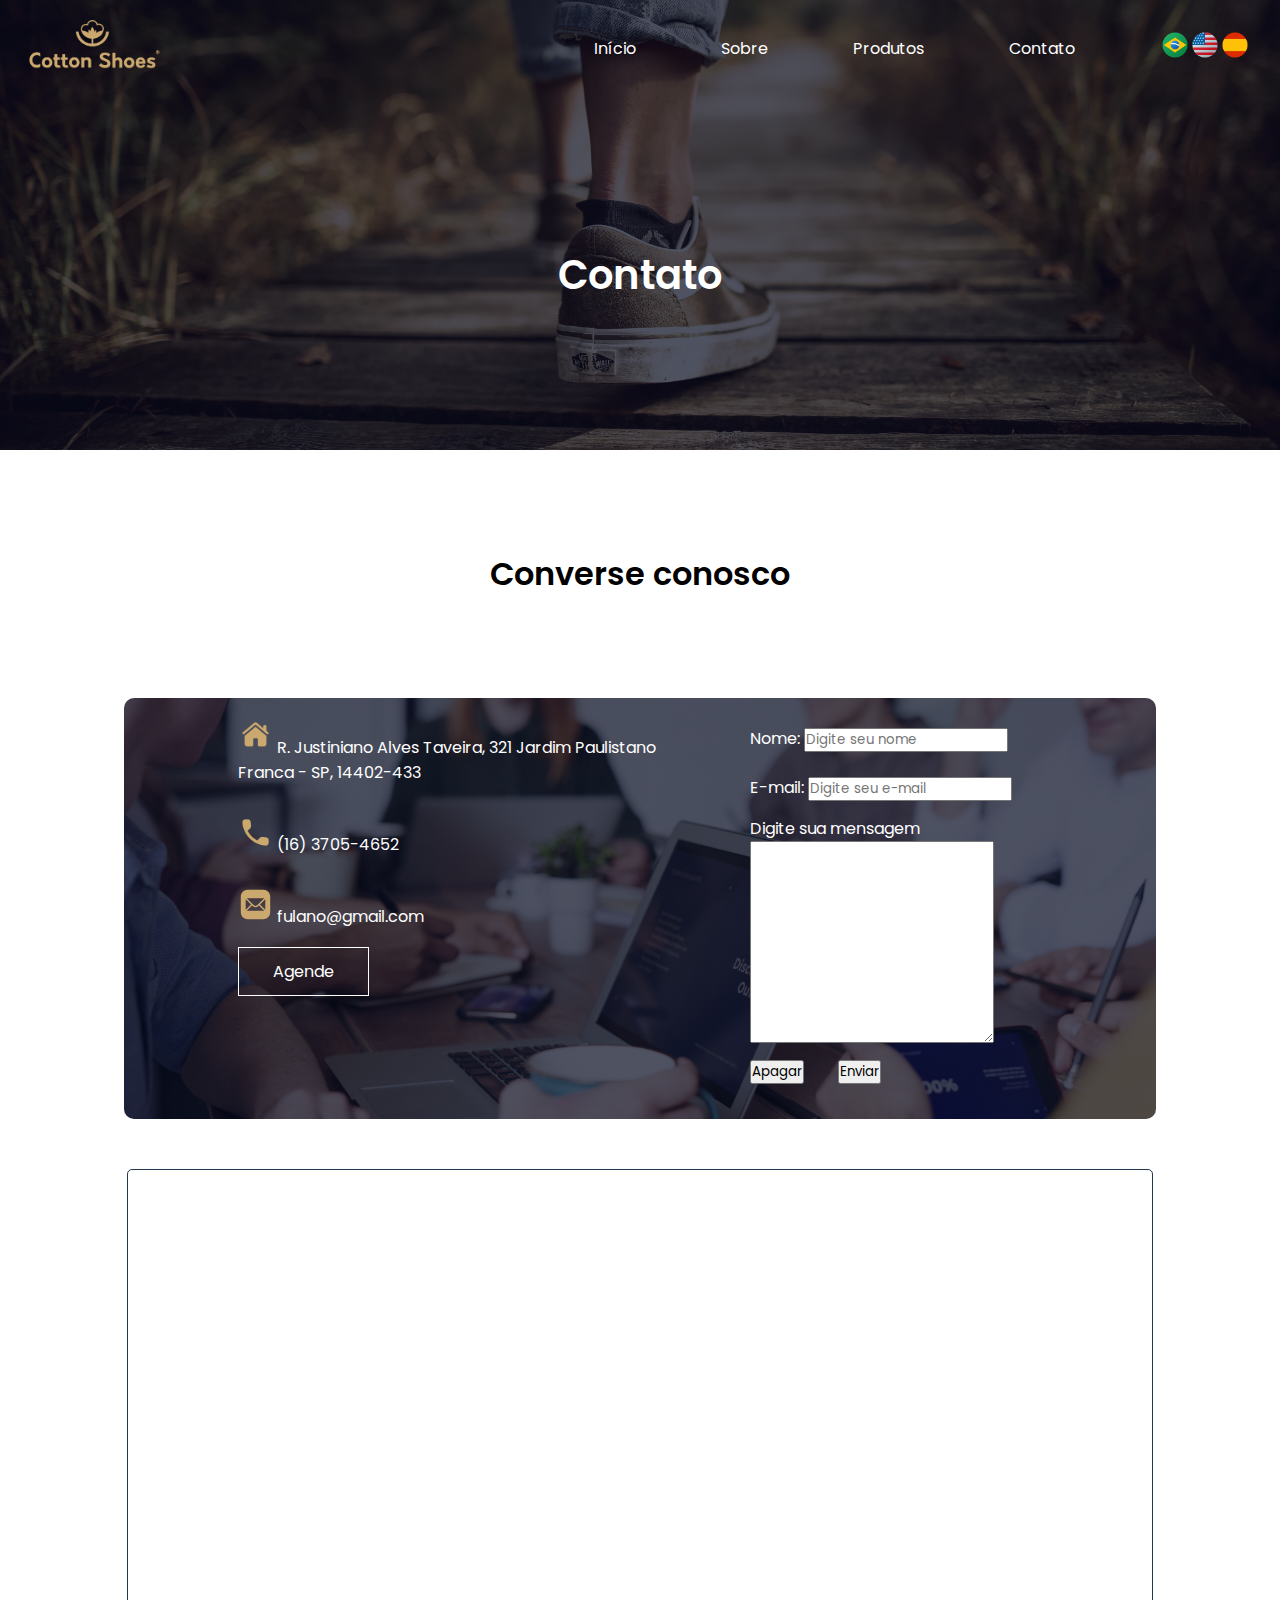
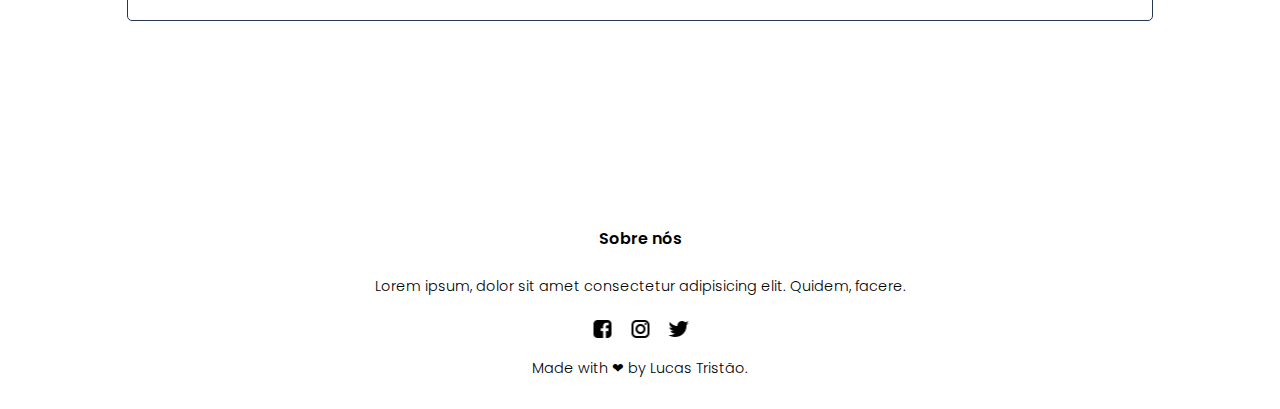
==== commit 56dc924c: "Cotton Shoes" ====
--- a/contato.html
+++ b/contato.html
@@ -52,8 +52,8 @@
                     <div class="flex">
                         <p><img src="imagens/icons8-página-inicial-48.png" alt="Endereço"> R. Justiniano Alves Taveira, 321 Jardim Paulistano <br>Franca - SP, 14402-433</p>
                         <p><img src="imagens/icons8-telefone-48.png" alt="Telefone"> (16) 3705-4652</p>
-                        <p><img src="imagens/icons8-nova-mensagem-48.png" alt="Email">  fulano@gmail.com</p>
-                        <p><a class="aa" href="#">Agende</a></p>
+                        <p><img src="imagens/icons8-mail.svg" alt="Email">  fulano@gmail.com</p>
+                        <p><a class="aa" href="#textarea">Agende</a></p>
                     </div>
                     <form action="mailto:nome@gmail.com" method="post" autocomplete="on" enctype="text/plain">
                         <label for="nome">Nome: </label>
@@ -61,7 +61,7 @@
                         <label for="email">E-mail: </label>
                             <input type="text" name="email" id="email" required size="15" minlength="5" maxlength="20" placeholder="Digite seu e-mail" autocomplete="email"><br>
                         <legend>Digite sua mensagem</legend>
-                        <textarea name="" id="" cols="11" rows="10" required></textarea><br>
+                        <textarea name="" id="textarea" cols="20" rows="10" required></textarea><br>
                         <input class="ab" type="reset" value="Apagar">
                         <input class="ab" type="submit" value="Enviar">
                     </form>
--- a/stylecontato.css
+++ b/stylecontato.css
@@ -39,14 +39,10 @@
 h1{
     text-align: center;
     margin-top: 100px;
+    font-weight: 600;
 }
 input{
     margin: 10px 30px 15px 0px;
-    box-shadow: 1px 1px 5px grey;
-}
-textarea{
-    border: 1px solid grey;
-    box-shadow: 1px 1px 5px grey;
 }
 .flex img{
     width: 35px;
@@ -146,4 +142,34 @@
     iframe{
         margin-top: 50px;
     }
+}
+@media(max-width: 400px){
+    .toma{
+        display: block;
+        margin: auto;
+        text-align: center;
+    }
+    h1{
+        margin-bottom: 50px;
+    }
+    .flex{
+        margin-top: 50px;
+        justify-content: flex-start;
+        align-items: center;
+        margin-bottom: 50px;
+        text-align: justify;
+    }
+    form{
+        margin-top: 50px;
+        padding-bottom: 50px;
+    }
+    .footer{
+        margin-top: 50px;
+    }
+    iframe{
+        margin-top: 50px;
+    }
+    textarea{
+        width: 200px;
+    }
 }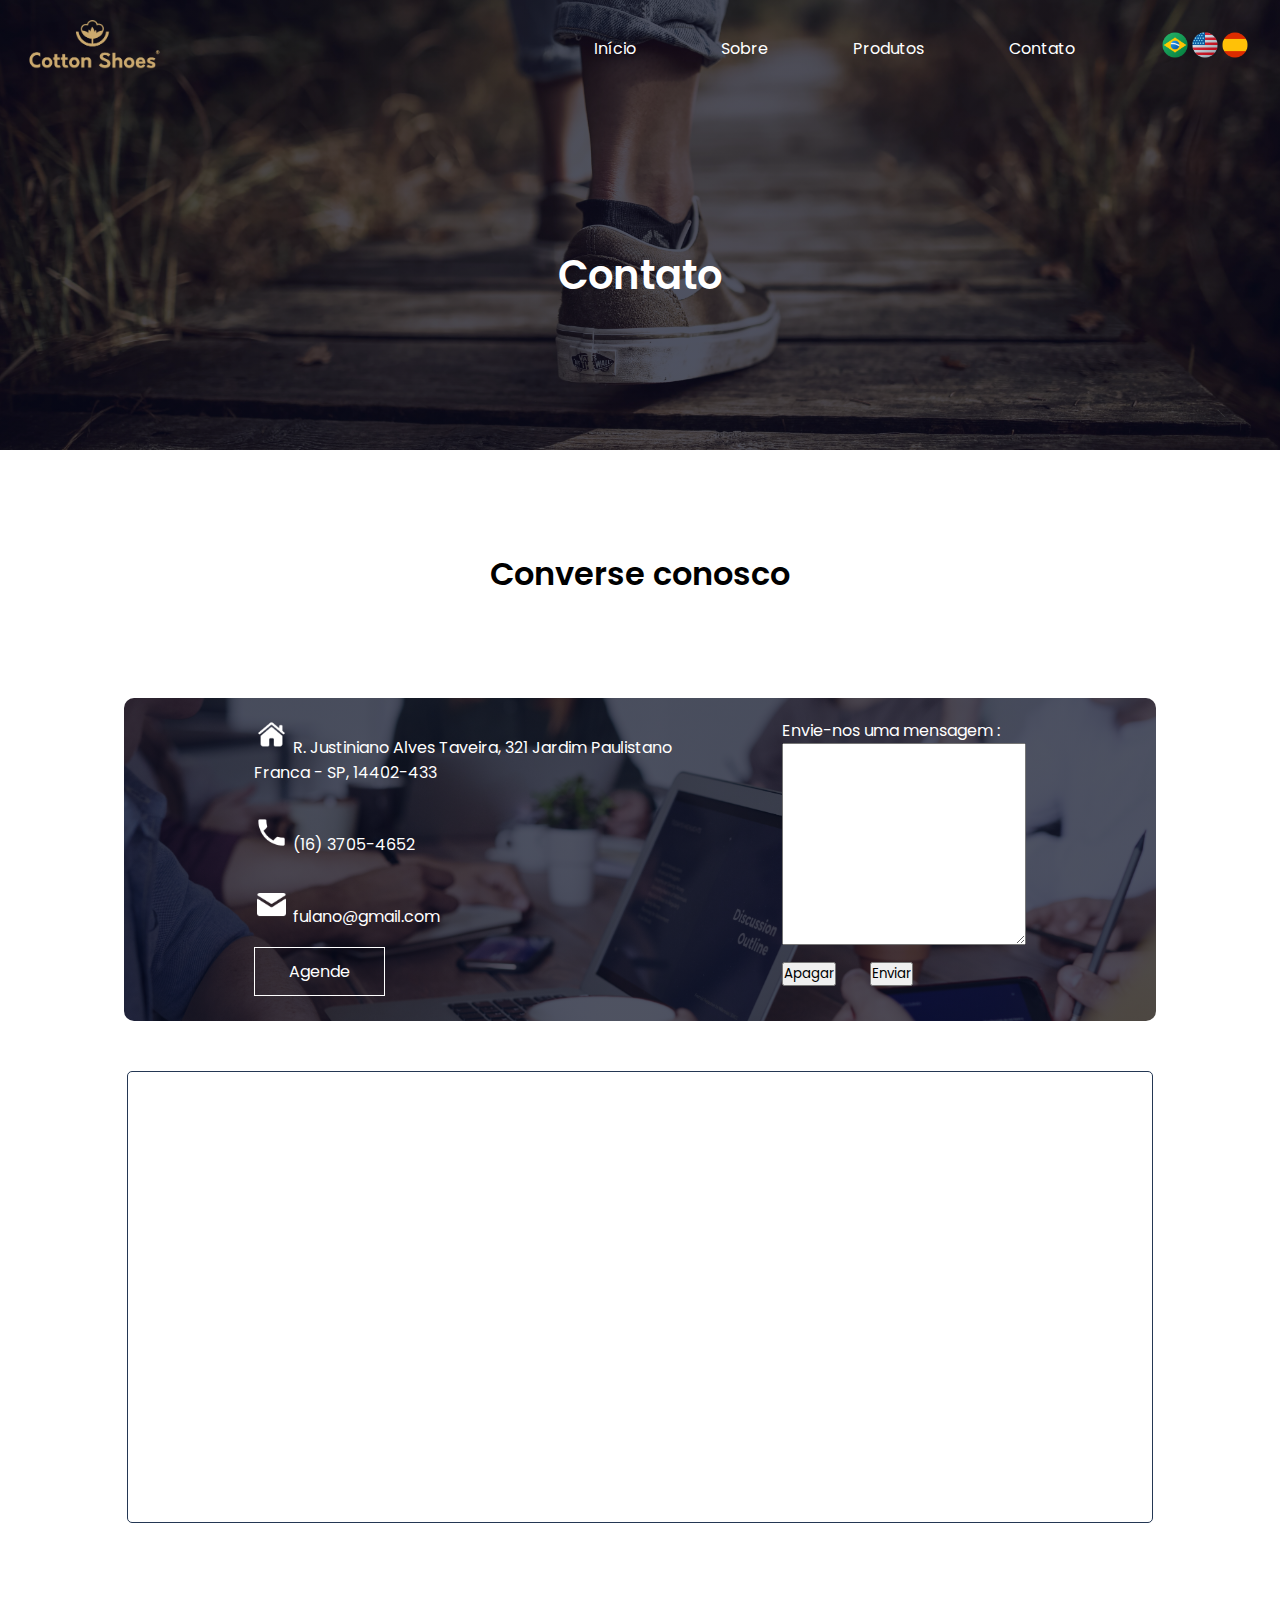
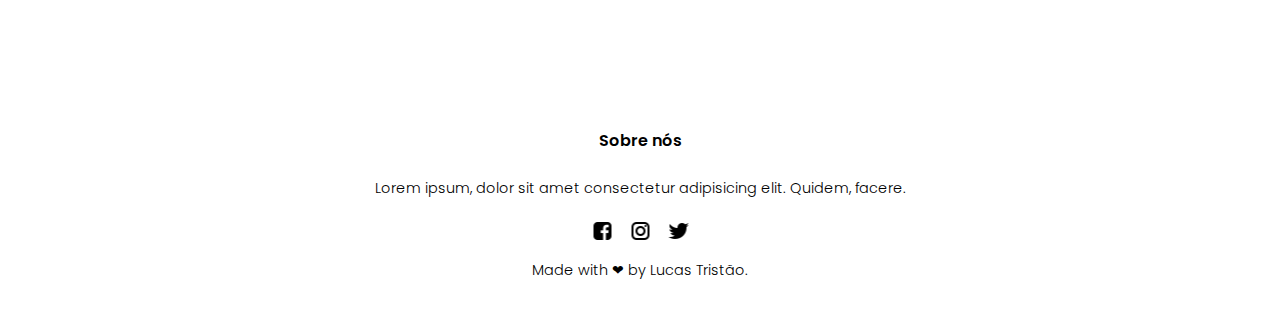
==== commit e8e36797: "Cotton Shoes" ====
--- a/contato.html
+++ b/contato.html
@@ -52,15 +52,11 @@
                     <div class="flex">
                         <p><img src="imagens/icons8-página-inicial-48.png" alt="Endereço"> R. Justiniano Alves Taveira, 321 Jardim Paulistano <br>Franca - SP, 14402-433</p>
                         <p><img src="imagens/icons8-telefone-48.png" alt="Telefone"> (16) 3705-4652</p>
-                        <p><img src="imagens/icons8-mail.svg" alt="Email">  fulano@gmail.com</p>
+                        <p><img src="imagens/icons8-enviar-48.png" alt="Email">  fulano@gmail.com</p>
                         <p><a class="aa" href="#textarea">Agende</a></p>
                     </div>
                     <form action="mailto:nome@gmail.com" method="post" autocomplete="on" enctype="text/plain">
-                        <label for="nome">Nome: </label>
-                            <input type="text" name="nome" id="nome" required size="15" placeholder="Digite seu nome" autocomplete="username"><br>
-                        <label for="email">E-mail: </label>
-                            <input type="text" name="email" id="email" required size="15" minlength="5" maxlength="20" placeholder="Digite seu e-mail" autocomplete="email"><br>
-                        <legend>Digite sua mensagem</legend>
+                        <legend>Envie-nos uma mensagem : </legend>
                         <textarea name="" id="textarea" cols="20" rows="10" required></textarea><br>
                         <input class="ab" type="reset" value="Apagar">
                         <input class="ab" type="submit" value="Enviar">
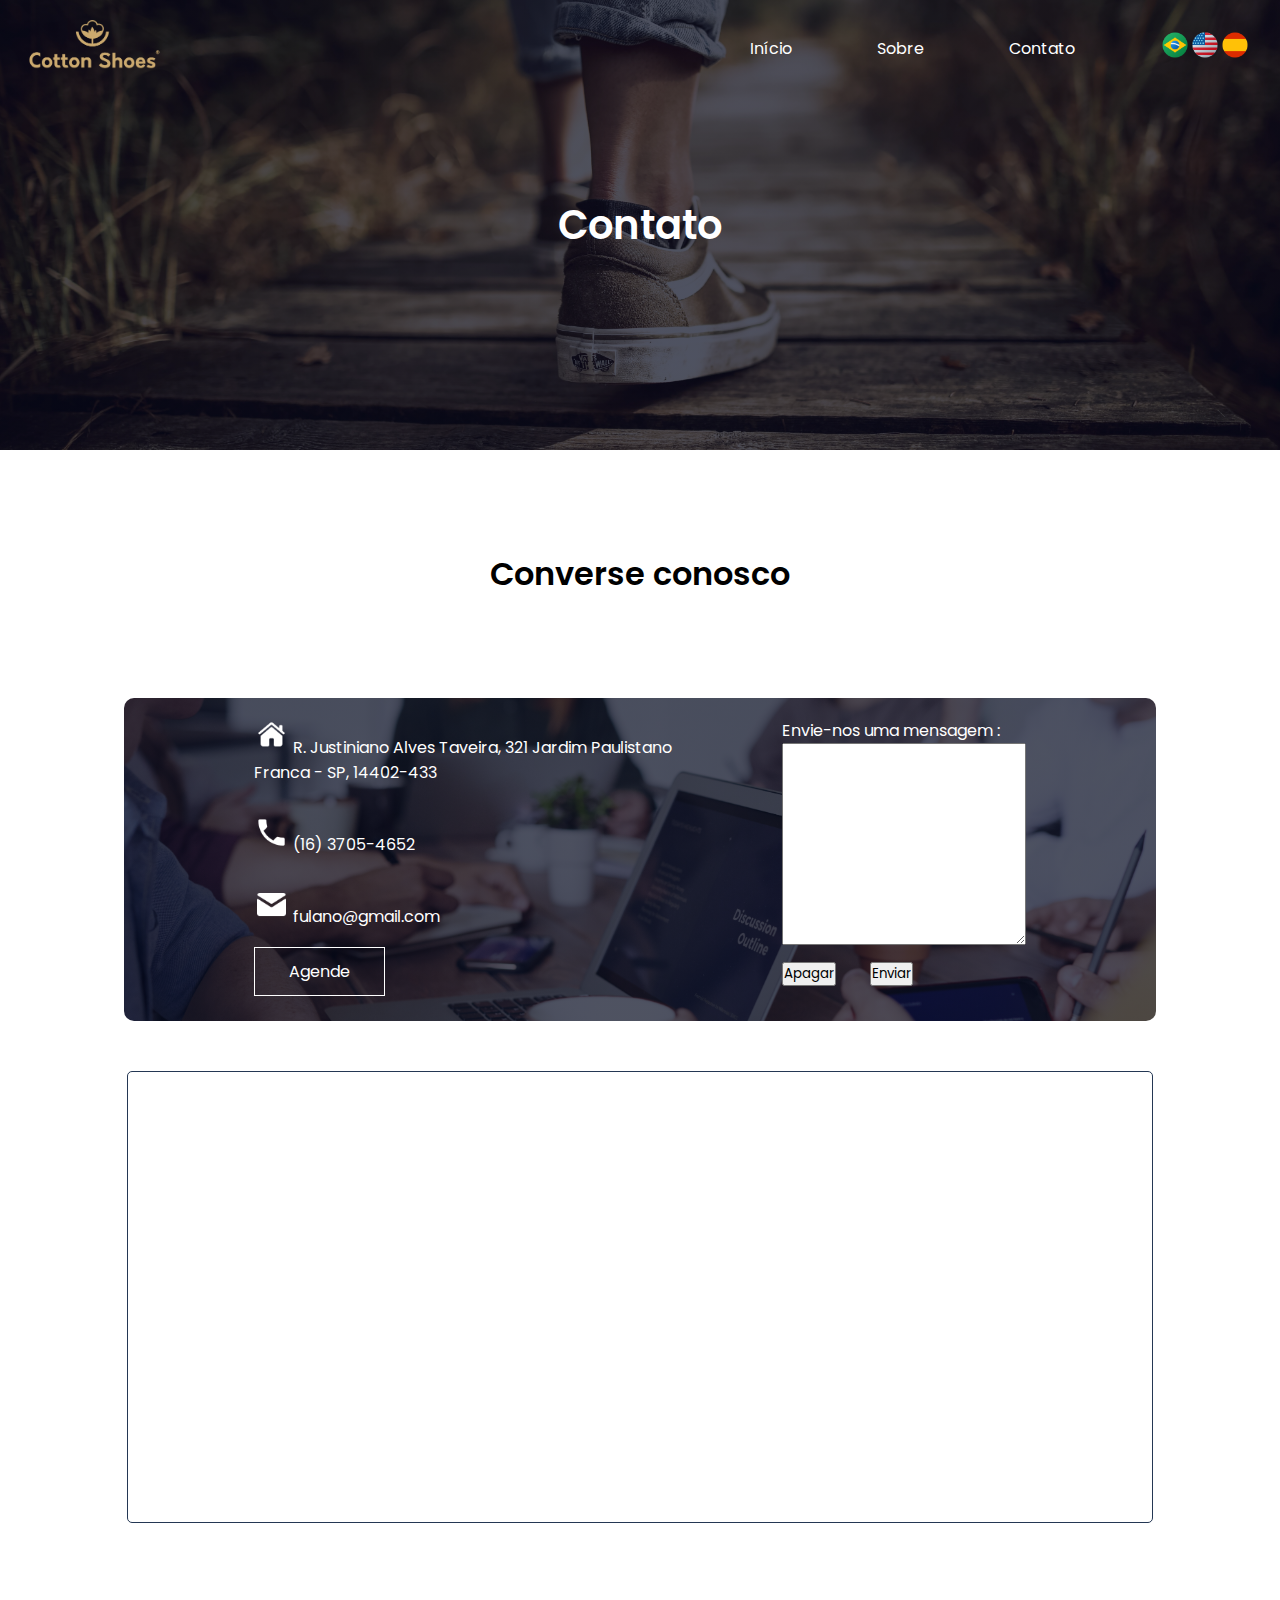
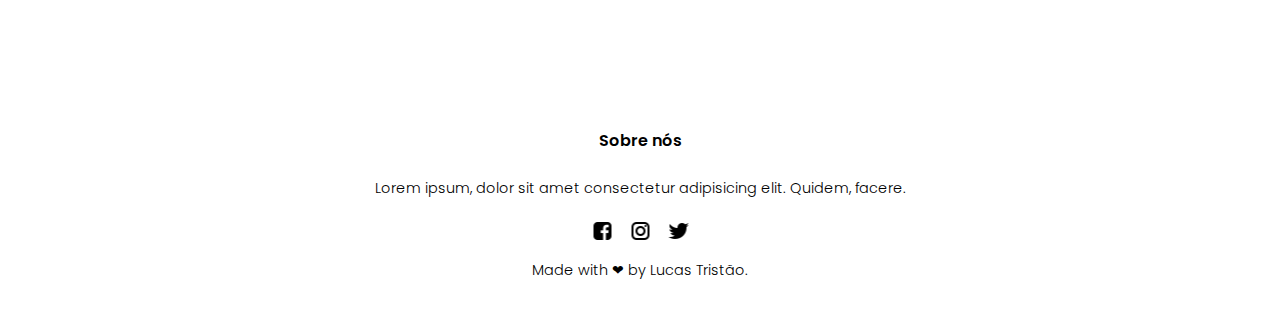
==== commit 08d1882c: "Cotton Shoes" ====
--- a/contato.html
+++ b/contato.html
@@ -18,7 +18,6 @@
                 <div class="navlinks">
                     <a href="indexpt.html">Início</a>
                     <a href="sobre.html">Sobre</a>
-                    <a href="#">Produtos</a>
                     <a href="contato.html">Contato</a>
                     <div id="idiomas">
                         <a href=""><img class="iconesheader" src="imagens/icons8-brazil-48.png" alt="Portuguese"></a>
@@ -31,7 +30,6 @@
                     <img class="icons" src="imagens/icons8-fechar-janela-32.png" alt="Fechar" onclick="hidemenu()">
                     <a href="indexpt.html">Início</a>
                     <a href="sobre.html">Sobre</a>
-                    <a href="#">Produtos</a>
                     <a href="contato.html">Contato</a>
                     <div id="idiomas">
                         <a href=""><img class="iconesheader" src="imagens/icons8-brazil-48.png" alt="Portuguese"></a>
--- a/stylecontato.css
+++ b/stylecontato.css
@@ -35,6 +35,9 @@
     border-radius: 10px;
     width: 77.5%;
     color: white;
+}
+.texto h1{
+    margin-top: 0px;
 }
 h1{
     text-align: center;
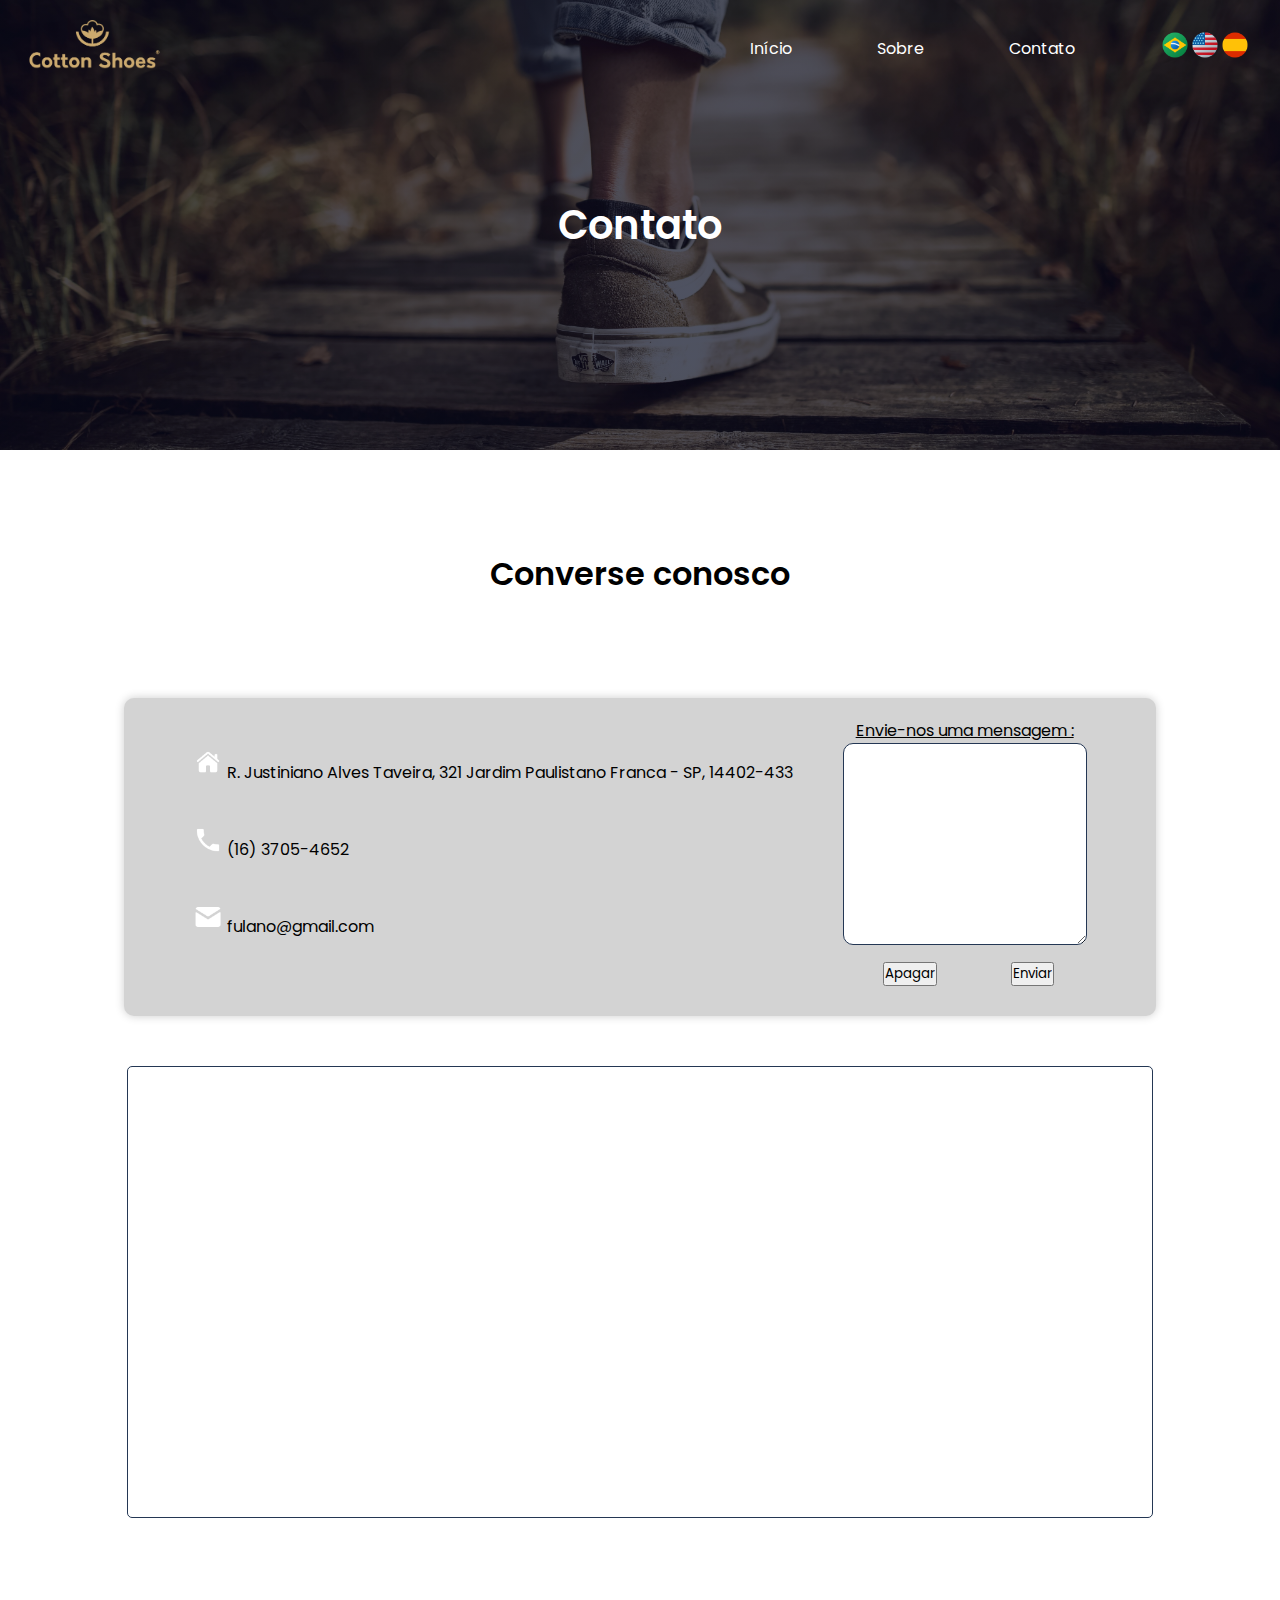
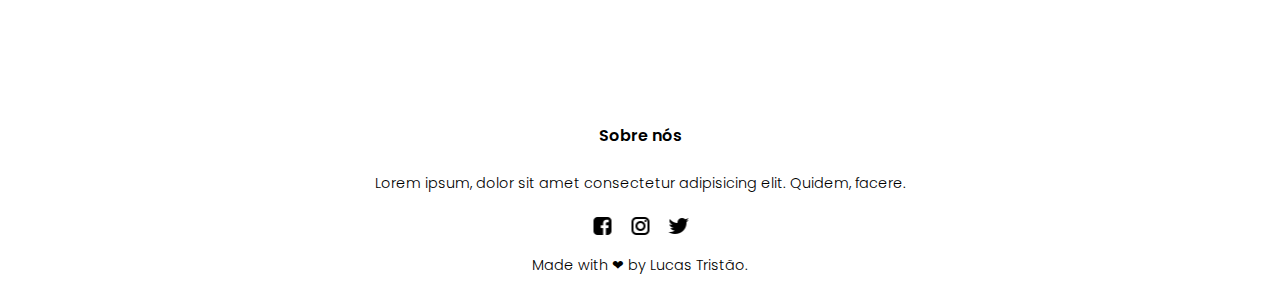
==== commit f53fb78b: "Cotton Shoes" ====
--- a/contato.html
+++ b/contato.html
@@ -48,10 +48,9 @@
                         <section>
                 <div class="toma">
                     <div class="flex">
-                        <p><img src="imagens/icons8-página-inicial-48.png" alt="Endereço"> R. Justiniano Alves Taveira, 321 Jardim Paulistano <br>Franca - SP, 14402-433</p>
+                        <p><img src="imagens/icons8-página-inicial-48.png" alt="Endereço"> R. Justiniano Alves Taveira, 321 Jardim Paulistano Franca - SP, 14402-433</p>
                         <p><img src="imagens/icons8-telefone-48.png" alt="Telefone"> (16) 3705-4652</p>
                         <p><img src="imagens/icons8-enviar-48.png" alt="Email">  fulano@gmail.com</p>
-                        <p><a class="aa" href="#textarea">Agende</a></p>
                     </div>
                     <form action="mailto:nome@gmail.com" method="post" autocomplete="on" enctype="text/plain">
                         <legend>Envie-nos uma mensagem : </legend>
--- a/style.css
+++ b/style.css
@@ -266,7 +266,7 @@
         display: block;
         position: absolute;
         background-color: #243754;
-        height: 96.2vh;
+        height: 46.2vh;
         width: 125px;
         padding: 15px;
         top: 0px;
--- a/stylesobre.css
+++ b/stylesobre.css
@@ -25,6 +25,10 @@
 .meutexto a:hover{
     background-color: #243754;
     color: white;
+}
+.foto:hover{
+    translate: -2px 2px;
+    box-shadow: 0px 0px 20px rgb(0, 0, 0, 0.2);
 }
 .texto{
     position: absolute;
--- a/stylecontato.css
+++ b/stylecontato.css
@@ -14,9 +14,14 @@
     top: 600px;
 }
 .flex{
+    margin-top: 30px;
     display: flex;
     flex-direction: column;
-    gap: 30px;
+    gap: 40px;
+}
+textarea{
+    border-radius: 10px;
+    border: 1px solid #243754;
 }
 .toma{
     display: flex;
@@ -26,15 +31,16 @@
     margin-left: auto;
     margin-top: 100px;
     margin-bottom: 50px;
-    background-image: linear-gradient(rgba(4,9,30,0.7),rgba(4,9,30,0.7)), url(imagens/pexels-fauxels-3184660.jpg);
+    background-color: lightgray;
     background-position: center;
     background-repeat: no-repeat;
     background-size: cover;
     position: relative;
+    box-shadow: 0px 0px 10px rgba(0, 0, 0, 0.2);
     padding: 20px;
     border-radius: 10px;
     width: 77.5%;
-    color: white;
+    color: black;
 }
 .texto h1{
     margin-top: 0px;
@@ -45,10 +51,14 @@
     font-weight: 600;
 }
 input{
-    margin: 10px 30px 15px 0px;
+    margin: 10px 30px 10px 40px;
+}
+legend{
+    text-align: center;
+    text-decoration: underline;
 }
 .flex img{
-    width: 35px;
+    width: 30px;
 }
 iframe{
     display: block;
